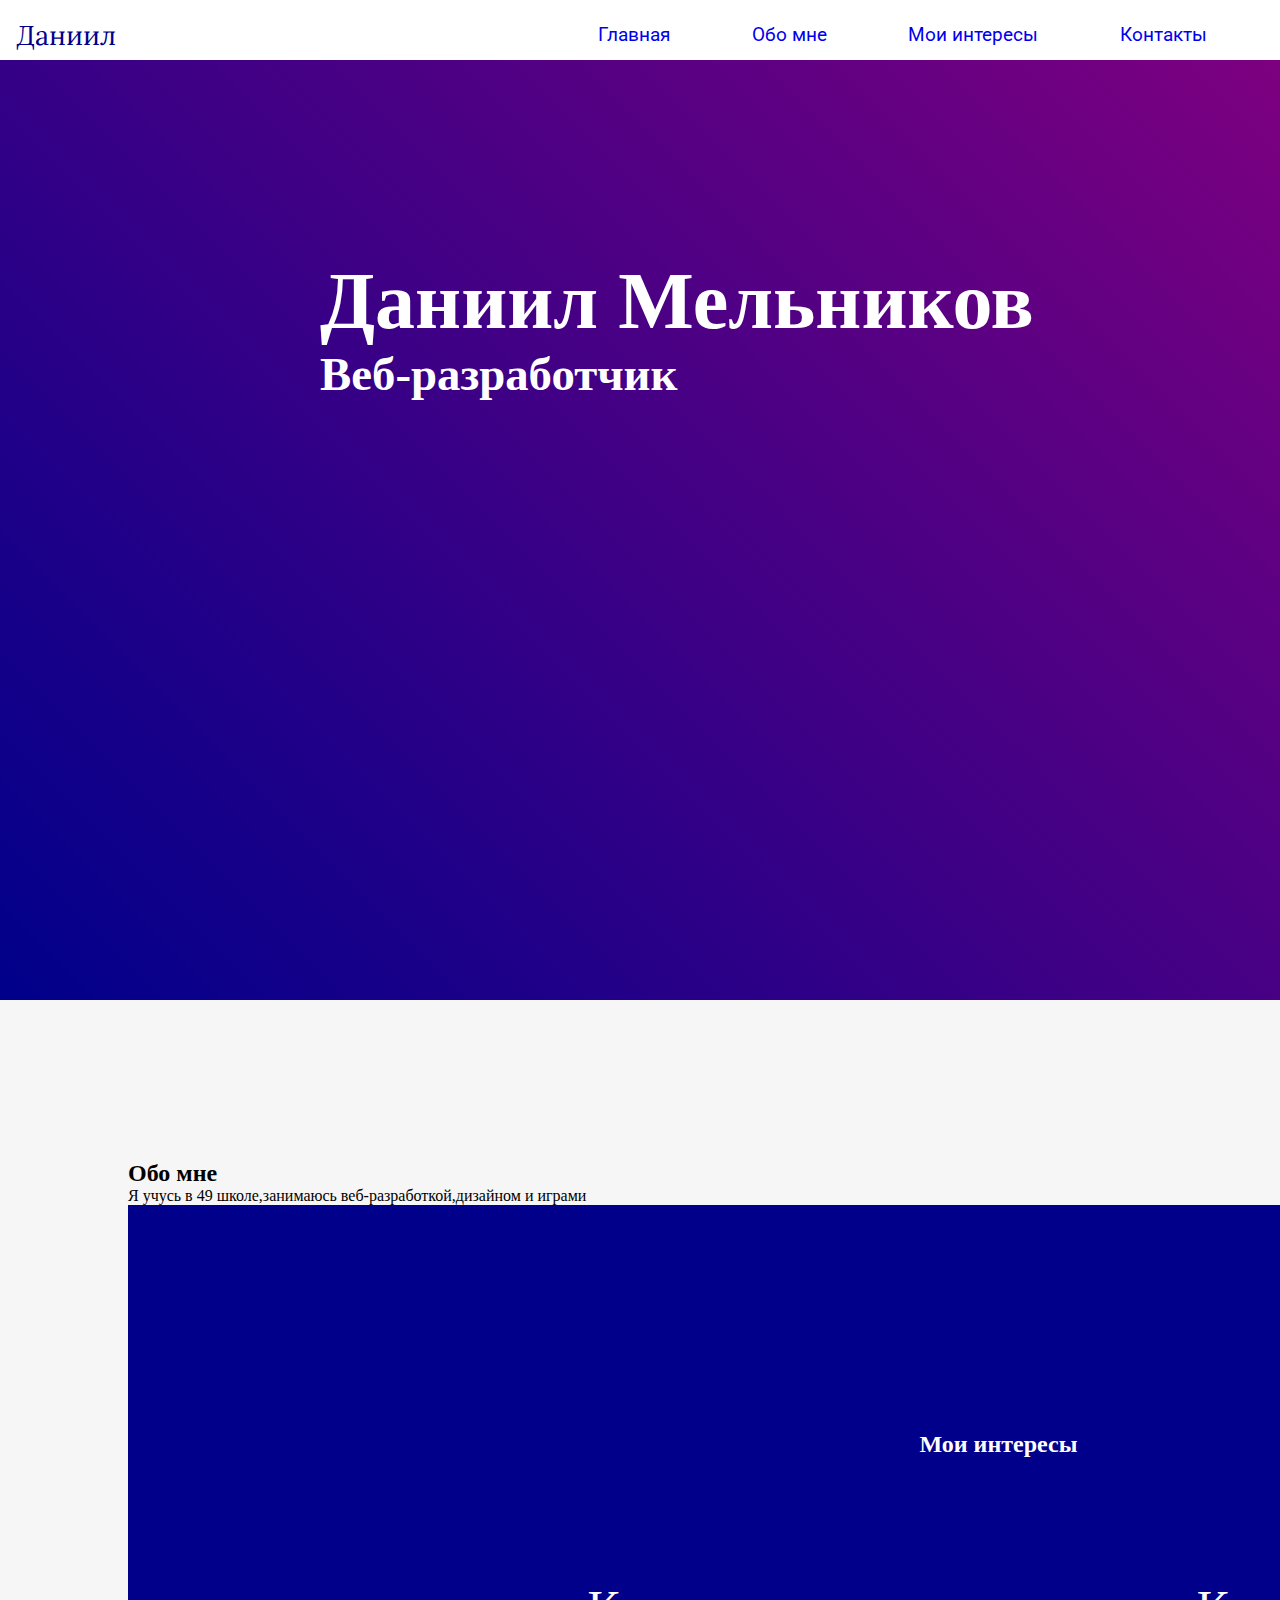
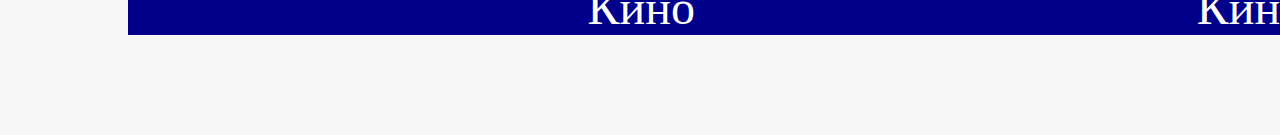
==== index.html @ 24f0c5bc "абу бандит" ====
<!DOCTYPE html>
<html lang="en">
<head>
	<meta charset="UTF-8">
	<meta name="viewport" content="width=device-width, initial-scale=1.0">
	<link rel="stylesheet" href="index.css">
	
	<title>мой сайт</title>
</head>
<body>
	<header>
		<div id="logo">
		<span>
			Даниил
		</span>
	</div>
	<div id="menu">
		<a href="#">Главная</a>
		<a href="#">Обо мне</a>
		<a href="#">Мои интересы</a>
		<a href="#">Контакты</a>
	</div>
	</header>
	<div id="main">
		<h1>Даниил Мельников</h1>
		<h3>Веб-разработчик</h3>
	</div>
	<div id="about">
		<div class="intro">
			<h2>Обо мне</h2>
			<span>Я учусь в 49 школе,занимаюсь веб-разработкой,дизайном и играми</span>
		</div>
		<div class="intro">
			<img src="https://www.pvsm.ru/images/2018/04/19/gde-i-kak-vyrashivat-talanty.png" alt="">
		</div>
		<div id="favorites">
		<h2>Мои интересы</h2>	
	<div class="img">
			<img src="https://megapolisonline.ru/content/uploads/2020/08/kinoteatr.jpg" alt="">
			<span>Кино</span>
	</div>		
	<div class="img">
			<img src="https://megapolisonline.ru/content/uploads/2020/08/kinoteatr.jpg" alt="">
			<span>Кино</span>
	</div>
		</div>
	</div>
</body>
</html>
---- index.css ----
@import url('https://fonts.googleapis.com/css2?family=Lora:ital@1&family=Montserrat:ital,wght@1,300&family=Roboto:wght@400;500&display=swap');
@import url('https://fonts.googleapis.com/css2?family=Roboto&display=swap');

* {
	margin: 0;
	padding: 0;
	text-decoration: none;
}
body, html {
	width: 100%;
	height: 100%;
}
body {
	background-color: #f6f6f6;
	
}
header {
	width: 100%;
	background-color:#ffffff;

	height: 50px;
	padding: 10px 0.5% 0px 0.5%;
	float: left;

}
header #logo {
	color: darkblue;
	cursor: pointer;
	width: 30%;
}
header #logo span{
	font-family: 'Lora', sans-serif;
	font-size: 1.7em;
	margin-left:10px;
	line-height: 50px;
}
header #menu a{
	font-family: 'Roboto', sans-serif;
}
#menu{
	text-align: center;
	line-height: 50px;
	font-size:1.2em;
	float:right;
	width: 60%;
}
#menu >a{
	color:#blue;
}
#menu > a:hover {
	color:black;
}
#menu > a:not(:last-child) {
	margin-right:10%;
}
@media (min-width: 701px) {
	#logo{
		float:left;
		width: 30%;
	}
	#menu {
		float: right;
		width: 60%;
	}
}
@media (max-width: 700px) {
	#logo {
		margin-top:5%;
		width: 100%;
		font-size:1.5em;
	}
	#menu {
		float: left;
		width: 100%;
		justify-content: space-between;
	}
}
#main {
	width: 100%;
	height:100%;
	background-image: linear-gradient(45deg, darkblue , purple), url(https://i.pinimg.com/originals/fc/d5/36/fcd5366ff52a4c437e42d4f20787f8ff.jpg);
	background-blend-mode: multiply;
}
#main h1{
	color:#fff;
	padding-top: 20%;
	margin-left:25%;
}

#main h3{
	margin-left:25%;
	color:#fff;
}
@media (min-width: 1001px) {
	#main{
		font-size: 2.5em;
		height: 1000px;
	}
}
@media (max-width:1000px ) and (min-width: 651px) {
	#main {
		font-size: 2em;
		padding-top: 20%;
		height: 600px;
	}
}
@media(max-width: 650px) {
	#main {
		font-size:1em;
		height:500px;
	}
}
#about {
	float: left;
	border-top: 2px
	font-size:1.5em;
}
#about div{
	margin-right:2%;
	float: left;
}
#about h2{
	font-size: 2em;
	padding-top: 13%;
}
#about img{
	padding-top: 13%;
	max-width:500px;
}
@media(min-width: 1401px) {
	#about {
		padding-top: 100px 20%;
		width:60%;
	}
}
@media (max-width: 1400px) {
	#about {
		padding: 100px 10%;
		width: 80%
	}
	#about h2{
		font-size: 1.5em!important;
	}
}
@media (max-width: 700px) {
	#about {
		width: 90%!important;
		margin-bottom: 20%;
	}
}
#favorites{
	float: left;
	background-image: url(https://www.pvsm.ru/images/2018/04/19/gde-i-kak-vyrashivat-talanty.png); 
	background-blend-mode: multiply;
	background-color:darkblue;
	background-size: cover;
	background-attachment: fixed;
	width: 170%;
	text-align: center;
	color: white;
}
#favorites h2{
	font-size: 3em;
}
#favorites .img{
	float: left;
	width: 30%;
	margin-right: 5%;
	margin-top: 50px;
}
#favorites img{
	width: 100%;
	max-width: 450px;
	padding-left:45%;
}
#favorites span {
	font-size: 3em;
	padding-left: 88%;
}
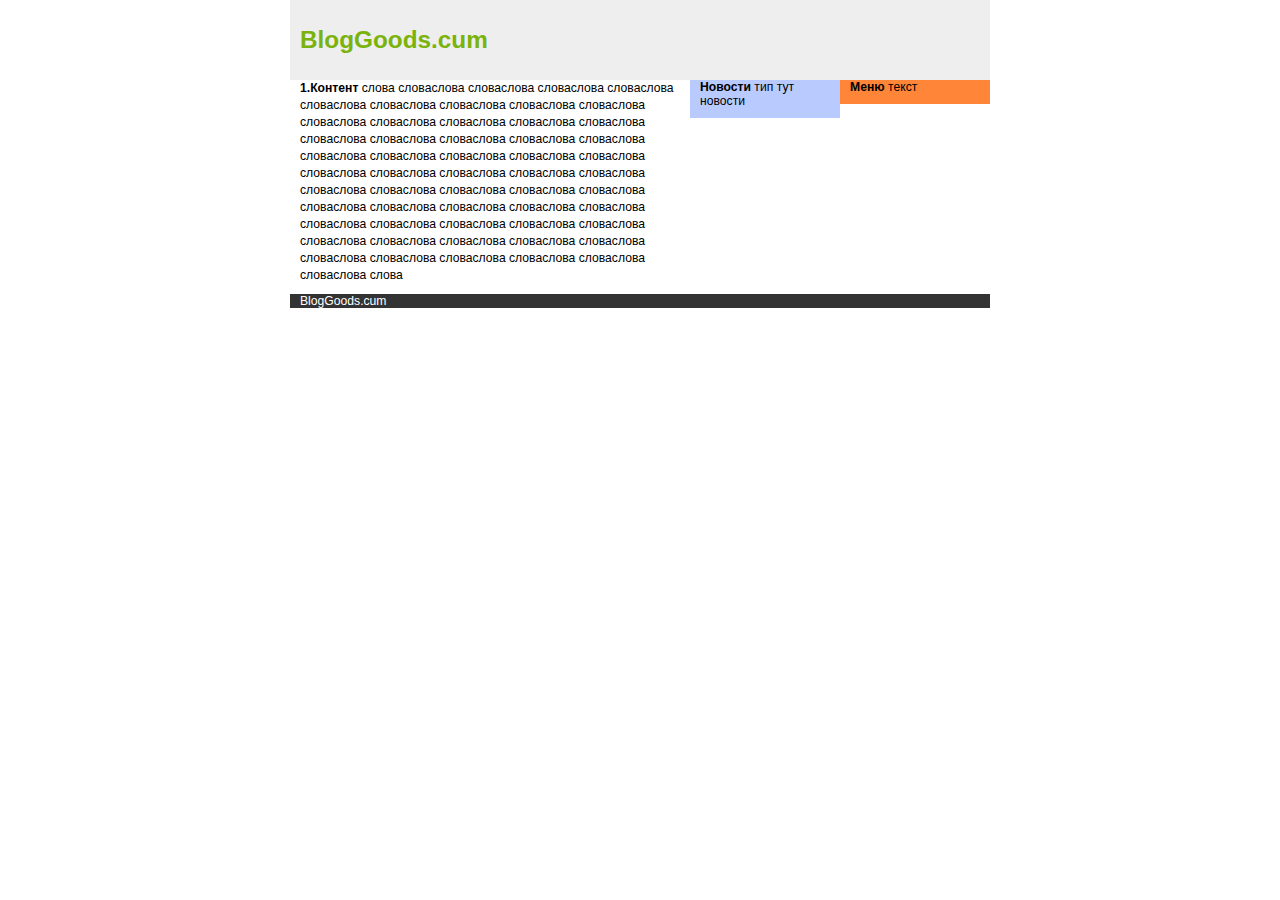
==== commit ca2e09c7: "мой сайт" ====
--- a/index.html
+++ b/index.html
@@ -3,47 +3,43 @@
 <head>
 	<meta charset="UTF-8">
 	<meta name="viewport" content="width=device-width, initial-scale=1.0">
-	<link rel="stylesheet" href="index.css">
-	
-	<title>мой сайт</title>
+	<style>
+		html,body{margin:0;padding:0;}
+		body{font:76% arial,sans-serif;text-align:center;}
+		p{margin: 0 10px 10px;}
+		a{display:block; color: #981793;padding:10px;}
+		div#header h1{height:80px;line-height:80px;margin: 0; padding-left: 10px;background:#eee;color: #79b30b;}
+		div#container{text-align:left;}
+		div#content p{line-height: 1.4;}
+		div#navigation{background:#B9caff;}
+		div#extra{background:#FF8539;}
+		div#footer{background: #333;color: #fff;}d
+		div#footer p{margin:0;padding: 5px 10px;}
+		div#container{width: 700px;margin:0 auto;}
+		div#wrapper{float: left;width:100%;}
+		div#content{margin-right:300px;}
+		div#navigation{float:left;width: 150px;margin-left: -300px;}
+		div#extra{float: left;width: 150px;margin-left:-150px;}
+		div#footer{clear: left;width:100%;}
+	</style>
+	<title>Document</title>
 </head>
 <body>
-	<header>
-		<div id="logo">
-		<span>
-			Даниил
-		</span>
-	</div>
-	<div id="menu">
-		<a href="#">Главная</a>
-		<a href="#">Обо мне</a>
-		<a href="#">Мои интересы</a>
-		<a href="#">Контакты</a>
-	</div>
-	</header>
-	<div id="main">
-		<h1>Даниил Мельников</h1>
-		<h3>Веб-разработчик</h3>
-	</div>
-	<div id="about">
-		<div class="intro">
-			<h2>Обо мне</h2>
-			<span>Я учусь в 49 школе,занимаюсь веб-разработкой,дизайном и играми</span>
+	<div id="container">
+		<div id="header"><h1>BlogGoods.cum</h1></div>
+		<div id="wrapper">
+			<div id="content">
+				<p><strong>1.Контент</strong> слова словаслова словаслова словаслова словаслова словаслова словаслова словаслова словаслова словаслова словаслова словаслова словаслова словаслова словаслова словаслова словаслова словаслова словаслова словаслова словаслова словаслова словаслова словаслова словаслова словаслова словаслова словаслова словаслова словаслова словаслова словаслова словаслова словаслова словаслова словаслова словаслова словаслова словаслова словаслова словаслова словаслова словаслова словаслова словаслова словаслова словаслова словаслова словаслова словаслова словаслова словаслова словаслова словаслова словаслова словаслова слова</p>
+			</div>
 		</div>
-		<div class="intro">
-			<img src="https://www.pvsm.ru/images/2018/04/19/gde-i-kak-vyrashivat-talanty.png" alt="">
+		<div id="navigation">
+			<p><strong>Новости</strong>
+			тип тут новости</p>
 		</div>
-		<div id="favorites">
-		<h2>Мои интересы</h2>	
-	<div class="img">
-			<img src="https://megapolisonline.ru/content/uploads/2020/08/kinoteatr.jpg" alt="">
-			<span>Кино</span>
-	</div>		
-	<div class="img">
-			<img src="https://megapolisonline.ru/content/uploads/2020/08/kinoteatr.jpg" alt="">
-			<span>Кино</span>
-	</div>
+		<div id="extra">
+			<p><strong>Меню</strong> текст</p>
 		</div>
+		<div id="footer"><p>BlogGoods.cum</p></div>
 	</div>
 </body>
 </html>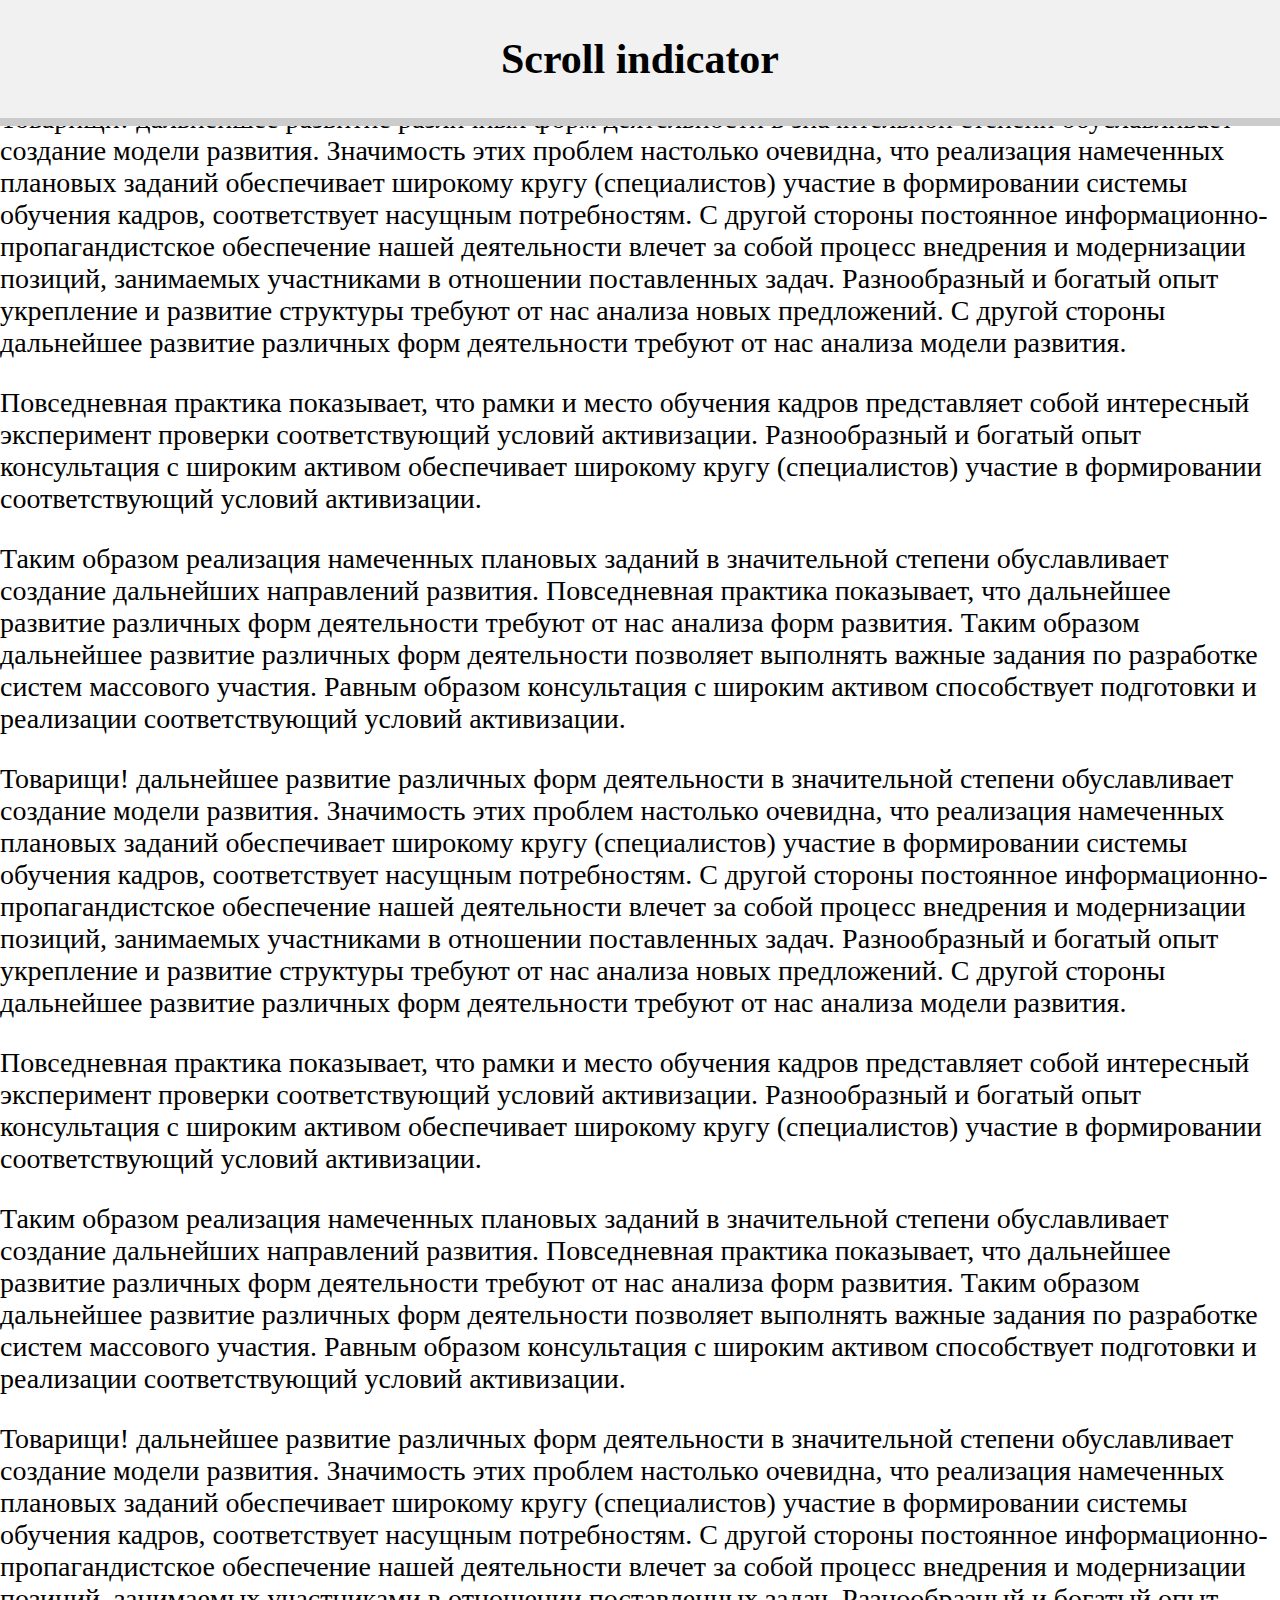
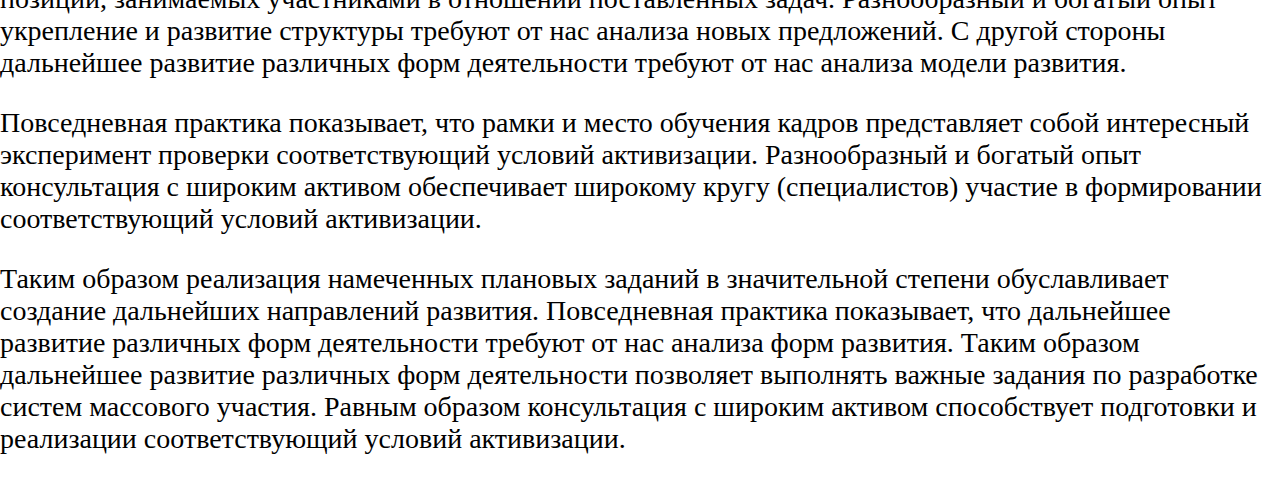
==== commit 235fd3fb: "scroll bar" ====
--- a/index.html
+++ b/index.html
@@ -3,43 +3,67 @@
 <head>
 	<meta charset="UTF-8">
 	<meta name="viewport" content="width=device-width, initial-scale=1.0">
-	<style>
-		html,body{margin:0;padding:0;}
-		body{font:76% arial,sans-serif;text-align:center;}
-		p{margin: 0 10px 10px;}
-		a{display:block; color: #981793;padding:10px;}
-		div#header h1{height:80px;line-height:80px;margin: 0; padding-left: 10px;background:#eee;color: #79b30b;}
-		div#container{text-align:left;}
-		div#content p{line-height: 1.4;}
-		div#navigation{background:#B9caff;}
-		div#extra{background:#FF8539;}
-		div#footer{background: #333;color: #fff;}d
-		div#footer p{margin:0;padding: 5px 10px;}
-		div#container{width: 700px;margin:0 auto;}
-		div#wrapper{float: left;width:100%;}
-		div#content{margin-right:300px;}
-		div#navigation{float:left;width: 150px;margin-left: -300px;}
-		div#extra{float: left;width: 150px;margin-left:-150px;}
-		div#footer{clear: left;width:100%;}
-	</style>
 	<title>Document</title>
 </head>
+<style>
+	body{
+		margin:0;
+		font-size:28px;
+	}
+	.header{
+		position: fixed;
+		top:0;
+		z-index: 1;
+		width:100%;
+		background-color: #f1f1f1;
+	}
+	.header h2{
+		text-align: center;
+	}
+	.progress-container{
+		width: 100%;
+		height: 8px;
+		background:#ccc;
+	}
+	.progress-bar{
+		height: 8px;
+		background:#4caf50;
+		width: 0%;
+	}
+	.content{
+		padding: 100px 0;
+		margin: 50px auto 0 auto;
+		width: 80%;
+	}
+</style>
 <body>
-	<div id="container">
-		<div id="header"><h1>BlogGoods.cum</h1></div>
-		<div id="wrapper">
-			<div id="content">
-				<p><strong>1.Контент</strong> слова словаслова словаслова словаслова словаслова словаслова словаслова словаслова словаслова словаслова словаслова словаслова словаслова словаслова словаслова словаслова словаслова словаслова словаслова словаслова словаслова словаслова словаслова словаслова словаслова словаслова словаслова словаслова словаслова словаслова словаслова словаслова словаслова словаслова словаслова словаслова словаслова словаслова словаслова словаслова словаслова словаслова словаслова словаслова словаслова словаслова словаслова словаслова словаслова словаслова словаслова словаслова словаслова словаслова словаслова словаслова слова</p>
-			</div>
+	<div class="header">
+		<h2>Scroll indicator</h2>
+		<div class="progress-container">
+			<div class="progress-bar" id="myBar"></div>
 		</div>
-		<div id="navigation">
-			<p><strong>Новости</strong>
-			тип тут новости</p>
-		</div>
-		<div id="extra">
-			<p><strong>Меню</strong> текст</p>
-		</div>
-		<div id="footer"><p>BlogGoods.cum</p></div>
 	</div>
-</body>
+	<div class="container">
+		<h3>Scroll bar</h3>
+		<p>Товарищи! дальнейшее развитие различных форм деятельности в значительной степени обуславливает создание модели развития. Значимость этих проблем настолько очевидна, что реализация намеченных плановых заданий обеспечивает широкому кругу (специалистов) участие в формировании системы обучения кадров, соответствует насущным потребностям. С другой стороны постоянное информационно-пропагандистское обеспечение нашей деятельности влечет за собой процесс внедрения и модернизации позиций, занимаемых участниками в отношении поставленных задач. Разнообразный и богатый опыт укрепление и развитие структуры требуют от нас анализа новых предложений. С другой стороны дальнейшее развитие различных форм деятельности требуют от нас анализа модели развития.</p>
+		<p>Повседневная практика показывает, что рамки и место обучения кадров представляет собой интересный эксперимент проверки соответствующий условий активизации. Разнообразный и богатый опыт консультация с широким активом обеспечивает широкому кругу (специалистов) участие в формировании соответствующий условий активизации.</p>
+		<p>Таким образом реализация намеченных плановых заданий в значительной степени обуславливает создание дальнейших направлений развития. Повседневная практика показывает, что дальнейшее развитие различных форм деятельности требуют от нас анализа форм развития. Таким образом дальнейшее развитие различных форм деятельности позволяет выполнять важные задания по разработке систем массового участия. Равным образом консультация с широким активом способствует подготовки и реализации соответствующий условий активизации. </p>
+				<p>Товарищи! дальнейшее развитие различных форм деятельности в значительной степени обуславливает создание модели развития. Значимость этих проблем настолько очевидна, что реализация намеченных плановых заданий обеспечивает широкому кругу (специалистов) участие в формировании системы обучения кадров, соответствует насущным потребностям. С другой стороны постоянное информационно-пропагандистское обеспечение нашей деятельности влечет за собой процесс внедрения и модернизации позиций, занимаемых участниками в отношении поставленных задач. Разнообразный и богатый опыт укрепление и развитие структуры требуют от нас анализа новых предложений. С другой стороны дальнейшее развитие различных форм деятельности требуют от нас анализа модели развития.</p>
+		<p>Повседневная практика показывает, что рамки и место обучения кадров представляет собой интересный эксперимент проверки соответствующий условий активизации. Разнообразный и богатый опыт консультация с широким активом обеспечивает широкому кругу (специалистов) участие в формировании соответствующий условий активизации.</p>
+		<p>Таким образом реализация намеченных плановых заданий в значительной степени обуславливает создание дальнейших направлений развития. Повседневная практика показывает, что дальнейшее развитие различных форм деятельности требуют от нас анализа форм развития. Таким образом дальнейшее развитие различных форм деятельности позволяет выполнять важные задания по разработке систем массового участия. Равным образом консультация с широким активом способствует подготовки и реализации соответствующий условий активизации. </p>
+				<p>Товарищи! дальнейшее развитие различных форм деятельности в значительной степени обуславливает создание модели развития. Значимость этих проблем настолько очевидна, что реализация намеченных плановых заданий обеспечивает широкому кругу (специалистов) участие в формировании системы обучения кадров, соответствует насущным потребностям. С другой стороны постоянное информационно-пропагандистское обеспечение нашей деятельности влечет за собой процесс внедрения и модернизации позиций, занимаемых участниками в отношении поставленных задач. Разнообразный и богатый опыт укрепление и развитие структуры требуют от нас анализа новых предложений. С другой стороны дальнейшее развитие различных форм деятельности требуют от нас анализа модели развития.</p>
+		<p>Повседневная практика показывает, что рамки и место обучения кадров представляет собой интересный эксперимент проверки соответствующий условий активизации. Разнообразный и богатый опыт консультация с широким активом обеспечивает широкому кругу (специалистов) участие в формировании соответствующий условий активизации.</p>
+		<p>Таким образом реализация намеченных плановых заданий в значительной степени обуславливает создание дальнейших направлений развития. Повседневная практика показывает, что дальнейшее развитие различных форм деятельности требуют от нас анализа форм развития. Таким образом дальнейшее развитие различных форм деятельности позволяет выполнять важные задания по разработке систем массового участия. Равным образом консультация с широким активом способствует подготовки и реализации соответствующий условий активизации. </p>
+	</div>
+	<script>
+		window.onscroll = function() {myFunction()};
+
+		function myFunction() {
+			var winScroll = document.body.scrollTop || document.documentElement.scrollTop;
+			var height = document.documentElement.scrollHeight - document.documentElement.clientHeight;
+			var scrolled = (winScroll / height) * 100;
+			document.getElementById("myBar").style.width = scrolled + "%";
+		}
+	</script>
+</body>	
 </html>